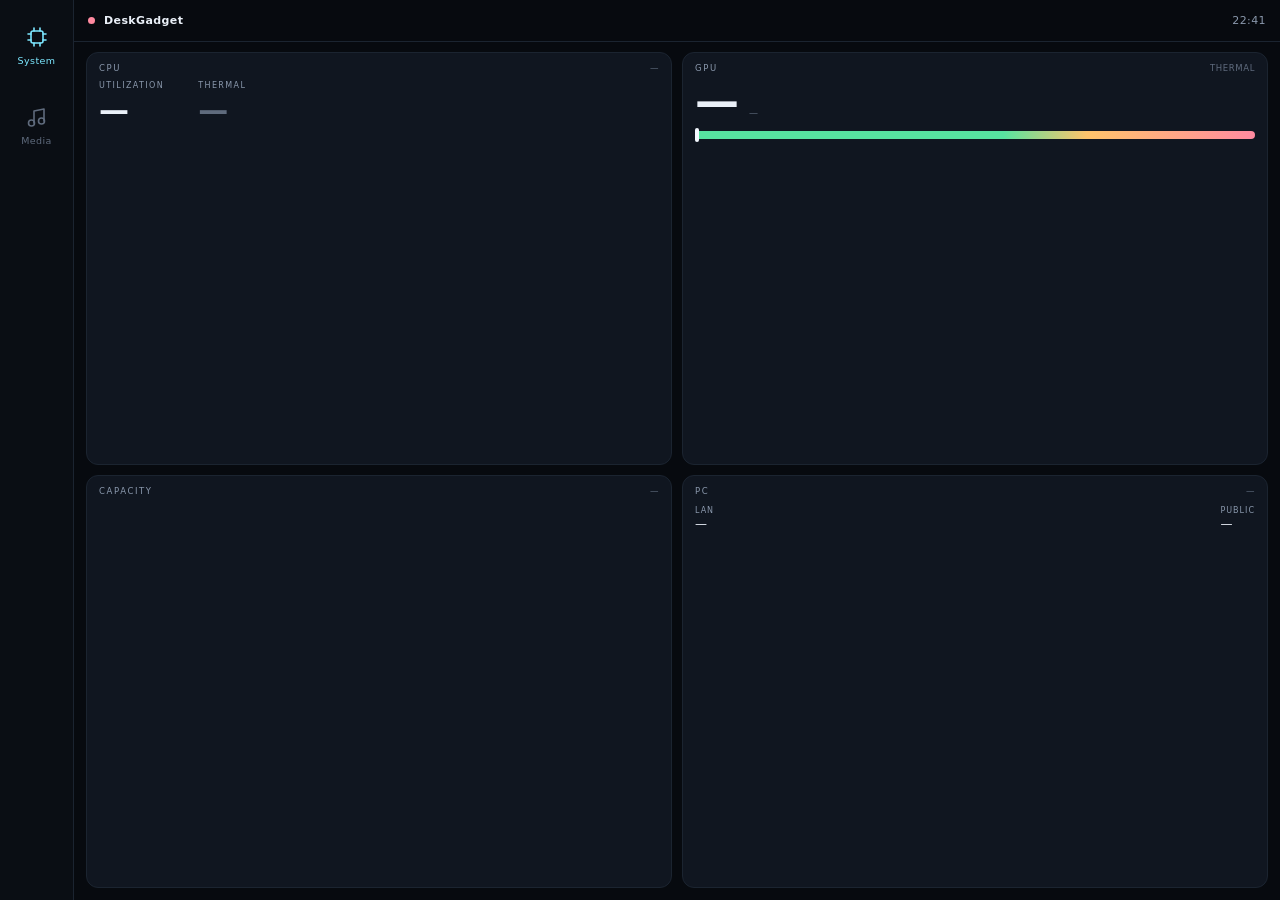
==== index.html @ c9dcb830 "DeskGadget for Car Thing: System and Media One static page that speaks DeskGadget's /ws protocol and" ====
<!doctype html>
<html lang="en">
<head>
<meta charset="utf-8">
<meta name="viewport" content="width=device-width,initial-scale=1,user-scalable=no">
<meta name="theme-color" content="#070A0F">
<title>DeskGadget · Car Thing</title>
<link rel="stylesheet" href="style.css">
</head>
<body>

<nav id="rail" aria-label="Modules">
  <button class="rail-btn is-on" data-view="system" type="button">
    <svg viewBox="0 0 24 24" aria-hidden="true"><rect x="6" y="6" width="12" height="12" rx="2"/><path d="M9 3v3M15 3v3M9 18v3M15 18v3M3 9h3M3 15h3M18 9h3M18 15h3"/></svg>
    <span>System</span>
  </button>
  <button class="rail-btn" data-view="media" type="button">
    <svg viewBox="0 0 24 24" aria-hidden="true"><path d="M9 18V6l10-2v12"/><circle cx="6.5" cy="18" r="3"/><circle cx="16.5" cy="16" r="3"/></svg>
    <span>Media</span>
  </button>
</nav>

<header id="top">
  <span id="conn" class="dot" title="server"></span>
  <span id="server">DeskGadget</span>
  <span id="clock">--:--</span>
</header>

<main>
  <section id="view-system" class="view is-on">
    <div class="system-grid">
      <article class="card cpu">
        <div class="head"><span>CPU</span><span id="cpu-threads" class="sub">—</span></div>
        <div class="cpu-row">
          <div class="stat"><span class="k">UTILIZATION</span><b id="cpu-util">—</b></div>
          <div class="stat"><span class="k">THERMAL</span><b id="cpu-temp">—</b></div>
        </div>
        <canvas id="cpu-graph" width="640" height="128"></canvas>
      </article>

      <article class="card gpu">
        <div class="head"><span>GPU</span><span class="sub">THERMAL</span></div>
        <div class="gpu-row">
          <b id="gpu-temp">—</b>
          <span id="gpu-name" class="sub">—</span>
        </div>
        <div class="band"><i id="gpu-marker"></i></div>
        <div class="net" id="net"></div>
      </article>

      <article class="card capacity">
        <div class="head"><span>CAPACITY</span><span id="power" class="sub">—</span></div>
        <div id="cap-list"></div>
      </article>

      <article class="card actions">
        <div class="head"><span>PC</span><span id="uptime" class="sub">—</span></div>
        <div class="pc-info">
          <span>LAN <b id="lan">—</b></span>
          <span>PUBLIC <b id="pub">—</b></span>
        </div>
        <div class="action-row" id="actions"></div>
      </article>
    </div>
  </section>

  <section id="view-media" class="view">
    <div class="media-grid">
      <article class="card now">
        <div class="head"><span>NOW PLAYING</span><span id="m-source" class="sub">—</span></div>
        <div class="now-body">
          <div class="now-text">
            <b id="m-title">Nothing playing</b>
            <span id="m-artist" class="sub">Start something on the PC</span>
          </div>
          <div class="now-foot">
          <div class="seek" id="m-seek">
            <div class="seek-track"><i id="m-fill"></i></div>
            <div class="seek-times"><span id="m-pos">0:00</span><span id="m-dur">0:00</span></div>
          </div>
          <div class="transport">
            <button type="button" class="tbtn" data-action="toggle_mute" aria-label="Mute">
              <svg viewBox="0 0 24 24" aria-hidden="true"><path d="M4 9v6h4l5 4V5L8 9H4z"/><path d="M17 9a4 4 0 0 1 0 6"/></svg>
            </button>
            <button type="button" class="tbtn" data-action="prev" aria-label="Previous">
              <svg viewBox="0 0 24 24" aria-hidden="true"><path d="M18 6v12L9 12z"/><rect x="5" y="6" width="2" height="12" rx="1"/></svg>
            </button>
            <button type="button" class="tbtn primary" data-action="play_pause" aria-label="Play or pause">
              <svg id="m-play-icon" viewBox="0 0 24 24" aria-hidden="true"><path d="M8 5l11 7-11 7z"/></svg>
            </button>
            <button type="button" class="tbtn" data-action="next" aria-label="Next">
              <svg viewBox="0 0 24 24" aria-hidden="true"><path d="M6 6v12l9-6z"/><rect x="17" y="6" width="2" height="12" rx="1"/></svg>
            </button>
          </div>
          </div>
        </div>
      </article>

      <article class="card volume">
        <div class="head"><span>PC VOLUME</span><span class="sub">DESKTOP</span></div>
        <div class="vol-big" id="vol-val">—</div>
        <input id="vol" type="range" min="0" max="100" step="1" value="0" aria-label="PC volume">
      </article>

      <article class="card endpoints">
        <div class="head"><span>OUTPUTS</span><span class="sub">tap to mute</span></div>
        <div class="chips" id="outputs"></div>
      </article>
    </div>
  </section>
</main>

<div id="toast" hidden></div>
<script src="app.js"></script>
</body>
</html>
---- style.css ----
/* DeskGadget for Car Thing - flat, 800x480 first.
   Deliberately no blur, gradients, shadows or animations: the device has
   488 MB of RAM and earlyoom kills Chromium when it runs out. */

:root {
  --bg: #070a0f;
  --panel: #101620;
  --panel-2: #0c1219;
  --line: #1b2430;
  --ink: #eaf0f8;
  --muted: #8a98ac;
  --faint: #5f6b7d;
  --accent: #7ce7ff;
  --media: #ff7ab6;
  --ok: #57e3a0;
  --warn: #ffc46b;
  --hot: #ff8aa0;
}

* { box-sizing: border-box; }

html, body {
  margin: 0;
  height: 100%;
  overflow: hidden;
  background: var(--bg);
  color: var(--ink);
  font-family: "Inter", "Segoe UI", system-ui, -apple-system, sans-serif;
  -webkit-font-smoothing: antialiased;
  user-select: none;
  -webkit-tap-highlight-color: transparent;
}

body {
  display: grid;
  grid-template-columns: 74px 1fr;
  grid-template-rows: 42px 1fr;
  grid-template-areas: "rail top" "rail main";
}

/* ------------------------------- rail ------------------------------- */

#rail {
  grid-area: rail;
  background: #0a0e14;
  border-right: 1px solid var(--line);
  display: flex;
  flex-direction: column;
  padding: 8px 0;
}

.rail-btn {
  flex: 0 0 auto;
  width: 100%;
  height: 74px;
  margin-bottom: 6px;
  border: 0;
  background: transparent;
  color: var(--faint);
  font: inherit;
  font-size: 9.5px;
  letter-spacing: .4px;
  display: flex;
  flex-direction: column;
  align-items: center;
  justify-content: center;
  cursor: pointer;
}

.rail-btn svg {
  width: 24px;
  height: 24px;
  margin-bottom: 6px;
  fill: none;
  stroke: currentColor;
  stroke-width: 1.6;
  stroke-linecap: round;
  stroke-linejoin: round;
}

.rail-btn.is-on { color: var(--accent); }
#rail[data-view="media"] .rail-btn.is-on { color: var(--media); }

#view-media ~ * .rail-btn { color: inherit; }

/* ------------------------------- top bar ---------------------------- */

#top {
  grid-area: top;
  display: flex;
  align-items: center;
  padding: 0 14px;
  border-bottom: 1px solid var(--line);
  font-size: 11px;
  letter-spacing: .4px;
  color: var(--muted);
}

#top .dot {
  width: 7px;
  height: 7px;
  border-radius: 50%;
  margin-right: 9px;
  background: var(--hot);
}

#top .dot.is-on { background: var(--ok); }

#server { color: var(--ink); font-weight: 600; margin-right: 8px; }

#clock { margin-left: auto; font-variant-numeric: tabular-nums; }

/* ------------------------------- views ------------------------------ */

main { grid-area: main; padding: 10px 12px 12px; min-height: 0; }

.view { display: none; height: 100%; }
.view.is-on { display: block; }

.card {
  background: var(--panel);
  border: 1px solid var(--line);
  border-radius: 12px;
  padding: 10px 12px;
  min-height: 0;
  overflow: hidden;
}

.head {
  display: flex;
  align-items: center;
  justify-content: space-between;
  font-size: 8.5px;
  letter-spacing: 1.6px;
  color: var(--muted);
  text-transform: uppercase;
}

.head .sub { color: var(--faint); letter-spacing: .6px; text-transform: none; }

.pc-info {
  display: flex;
  justify-content: space-between;
  margin-top: 10px;
  font-size: 8px;
  letter-spacing: 1px;
  color: var(--muted);
}

.pc-info b { display: block; font-size: 12px; font-weight: 500; letter-spacing: 0; color: var(--ink); margin-top: 2px; }

/* ------------------------------ system ------------------------------ */

.system-grid {
  height: 100%;
  display: grid;
  grid-template-columns: 1fr 1fr;
  grid-template-rows: 1fr 1fr;
  grid-template-areas: "cpu gpu" "capacity actions";
  gap: 10px;
}

.cpu { grid-area: cpu; display: flex; flex-direction: column; }
#cpu-graph { margin-top: auto; }
.gpu { grid-area: gpu; display: flex; flex-direction: column; }
.gpu .net { margin-top: auto; }
.capacity { grid-area: capacity; display: flex; flex-direction: column; }
.capacity #cap-list { flex: 1 1 auto; display: flex; flex-direction: column; justify-content: space-evenly; }
.actions { grid-area: actions; display: flex; flex-direction: column; }
.actions .action-row { margin-top: auto; }

.cpu-row { display: flex; margin-top: 8px; }
.cpu-row .stat { margin-right: 34px; }
.stat .k, .cap-k {
  display: block;
  font-size: 8px;
  letter-spacing: 1.4px;
  color: var(--muted);
  margin-bottom: 2px;
}
.stat b { font-size: 30px; font-weight: 600; letter-spacing: -.5px; }
#cpu-temp { color: var(--faint); }

#cpu-graph { width: 100%; height: 58px; display: block; }

.gpu-row { display: flex; align-items: baseline; margin-top: 6px; }
#gpu-temp { font-size: 44px; font-weight: 600; line-height: 1; }
#gpu-name {
  margin-left: 10px;
  font-size: 9px;
  letter-spacing: .5px;
  color: var(--faint);
  text-transform: uppercase;
  white-space: nowrap;
  overflow: hidden;
  text-overflow: ellipsis;
}

.band {
  position: relative;
  height: 8px;
  margin: 8px 0 6px;
  border-radius: 4px;
  background: linear-gradient(90deg, #57e3a0 0%, #57e3a0 55%, #ffc46b 70%, #ff8aa0 100%);
}

.band i {
  position: absolute;
  top: -3px;
  width: 4px;
  height: 14px;
  border-radius: 2px;
  background: #f4f8ff;
  left: 0;
}

.net { display: flex; justify-content: space-between; }
.net div { display: flex; flex-direction: column; }
.net span { font-size: 8px; letter-spacing: 1.2px; color: var(--muted); }
.net b { font-size: 13px; font-weight: 500; margin-top: 2px; }

#cap-list { margin-top: 4px; }
.cap-row { margin-bottom: 9px; }
.cap-row:last-child { margin-bottom: 0; }

.cap-top { display: flex; align-items: baseline; justify-content: space-between; }
.cap-top .cap-k { margin: 0; }
.cap-top b { font-size: 17px; font-weight: 600; }

.cap-track {
  position: relative;
  height: 8px;
  margin-top: 5px;
  border-radius: 4px;
  background: #1a2130;
  overflow: hidden;
}

.cap-fill {
  height: 100%;
  background: var(--accent);
  border-radius: 4px;
}

.cap-track::after {
  content: "";
  position: absolute;
  top: 0;
  right: 0;
  bottom: 0;
  left: 0;
  background-image: repeating-linear-gradient(90deg, #0b0f15 0, #0b0f15 1px, transparent 1px, transparent 25%);
  opacity: .55;
}

.cap-note { font-size: 8.5px; color: var(--faint); margin-top: 4px; }

.action-row { display: flex; margin-top: 10px; }
.action-row button {
  flex: 1 1 0;
  height: 52px;
  margin-right: 6px;
  border: 1px solid var(--line);
  border-radius: 9px;
  background: #0d131b;
  color: var(--ink);
  font: inherit;
  font-size: 9px;
  letter-spacing: .3px;
  display: flex;
  flex-direction: column;
  align-items: center;
  justify-content: center;
  cursor: pointer;
}
.action-row button:last-child { margin-right: 0; }
.action-row button:active { background: #182233; }
.action-row svg {
  width: 18px;
  height: 18px;
  margin-bottom: 4px;
  fill: none;
  stroke: var(--accent);
  stroke-width: 1.6;
  stroke-linecap: round;
  stroke-linejoin: round;
}

/* ------------------------------ media ------------------------------- */

.media-grid {
  height: 100%;
  display: grid;
  grid-template-columns: 1fr 300px;
  grid-template-rows: 1.15fr .85fr;
  grid-template-areas: "now volume" "now endpoints";
  gap: 10px;
}

.now { grid-area: now; display: flex; flex-direction: column; }
.volume {
  grid-area: volume;
  display: flex;
  flex-direction: column;
  justify-content: center;
}

.vol-big {
  font-size: 54px;
  font-weight: 600;
  letter-spacing: -1px;
  color: var(--media);
  margin: 6px 0 2px;
}
.endpoints { grid-area: endpoints; display: flex; flex-direction: column; }

.now-body {
  flex: 1 1 auto;
  display: flex;
  flex-direction: column;
  padding-top: 10px;
}

.now-foot { margin-top: auto; }

.now-text b {
  display: block;
  font-size: 26px;
  line-height: 1.15;
  font-weight: 600;
  letter-spacing: -.4px;
  max-height: 62px;
  overflow: hidden;
}

.now-text .sub { display: block; margin-top: 4px; font-size: 12px; color: var(--muted); }

.seek { margin-top: 10px; }

.seek-track {
  position: relative;
  height: 6px;
  border-radius: 3px;
  background: #1a2130;
  cursor: pointer;
}

.seek-track i {
  position: absolute;
  left: 0;
  top: 0;
  height: 100%;
  width: 0;
  border-radius: 3px;
  background: var(--media);
}

.seek-times {
  display: flex;
  justify-content: space-between;
  margin-top: 4px;
  font-size: 9px;
  color: var(--faint);
  font-variant-numeric: tabular-nums;
}

.transport { display: flex; align-items: center; justify-content: center; margin-top: 8px; }

.tbtn {
  width: 54px;
  height: 54px;
  margin: 0 7px;
  border: 1px solid var(--line);
  border-radius: 50%;
  background: #0d131b;
  color: var(--ink);
  cursor: pointer;
  display: flex;
  align-items: center;
  justify-content: center;
}

.tbtn svg { width: 22px; height: 22px; fill: currentColor; stroke: none; }

.tbtn.primary {
  width: 66px;
  height: 66px;
  background: var(--media);
  border-color: var(--media);
  color: #140a12;
}

.tbtn:active { opacity: .75; }

#vol {
  width: 100%;
  margin: 10px 0 4px;
  -webkit-appearance: none;
  appearance: none;
  height: 10px;
  border-radius: 5px;
  background: #1a2130;
  outline: none;
}

#vol::-webkit-slider-thumb {
  -webkit-appearance: none;
  width: 26px;
  height: 26px;
  border-radius: 50%;
  background: var(--media);
  border: 3px solid #0c1219;
}

#vol-hint { font-size: 9px; color: var(--faint); }

.chips {
  display: flex;
  flex-wrap: wrap;
  margin-top: 8px;
  flex: 1 1 auto;
  min-height: 0;
  overflow-y: auto;
  -webkit-overflow-scrolling: touch;
  scrollbar-width: none;
}

.chips::-webkit-scrollbar { display: none; }

.chip {
  border: 1px solid var(--line);
  border-radius: 16px;
  background: #0d131b;
  color: var(--muted);
  font: inherit;
  font-size: 9px;
  padding: 6px 10px;
  margin: 0 6px 5px 0;
  cursor: pointer;
  max-width: 100%;
  overflow: hidden;
  white-space: nowrap;
  text-overflow: ellipsis;
}

.chip.is-on { border-color: var(--hot); color: var(--hot); }

/* ------------------------------ chrome ------------------------------ */

#toast {
  position: fixed;
  left: 50%;
  bottom: 16px;
  transform: translateX(-50%);
  background: #16202d;
  border: 1px solid var(--line);
  border-radius: 8px;
  padding: 8px 14px;
  font-size: 11px;
  color: var(--ink);
}

.empty { color: var(--faint); font-size: 10px; margin-top: 8px; }
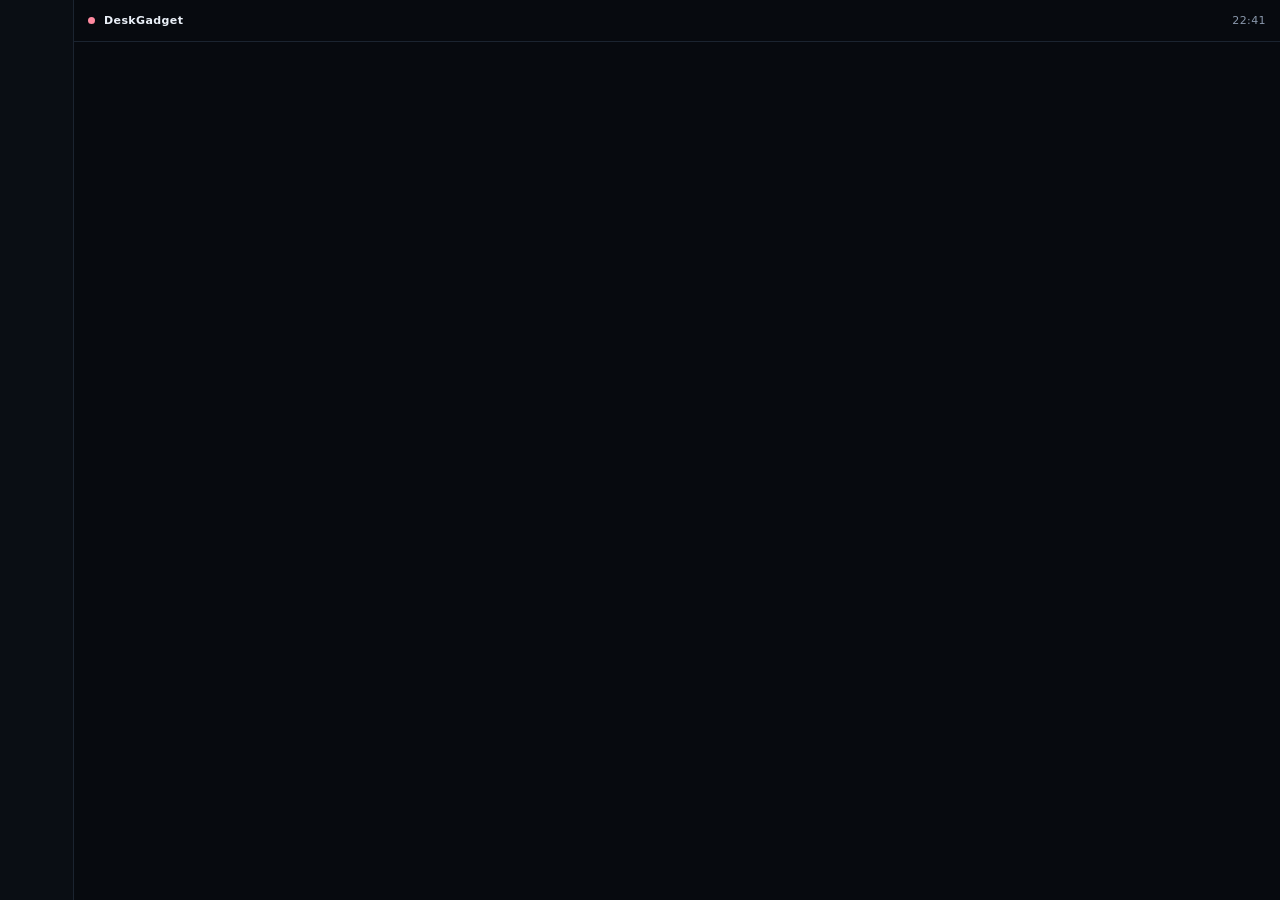
==== commit 351cf9e9: "Up to four modules, hardware buttons, volume steps The rail now takes four modules: System and Media" ====
--- a/index.html
+++ b/index.html
@@ -9,16 +9,7 @@
 </head>
 <body>
 
-<nav id="rail" aria-label="Modules">
-  <button class="rail-btn is-on" data-view="system" type="button">
-    <svg viewBox="0 0 24 24" aria-hidden="true"><rect x="6" y="6" width="12" height="12" rx="2"/><path d="M9 3v3M15 3v3M9 18v3M15 18v3M3 9h3M3 15h3M18 9h3M18 15h3"/></svg>
-    <span>System</span>
-  </button>
-  <button class="rail-btn" data-view="media" type="button">
-    <svg viewBox="0 0 24 24" aria-hidden="true"><path d="M9 18V6l10-2v12"/><circle cx="6.5" cy="18" r="3"/><circle cx="16.5" cy="16" r="3"/></svg>
-    <span>Media</span>
-  </button>
-</nav>
+<nav id="rail" aria-label="Modules"></nav>
 
 <header id="top">
   <span id="conn" class="dot" title="server"></span>
@@ -27,7 +18,7 @@
 </header>
 
 <main>
-  <section id="view-system" class="view is-on">
+  <section id="view-system" class="view">
     <div class="system-grid">
       <article class="card cpu">
         <div class="head"><span>CPU</span><span id="cpu-threads" class="sub">—</span></div>
@@ -74,24 +65,24 @@
             <span id="m-artist" class="sub">Start something on the PC</span>
           </div>
           <div class="now-foot">
-          <div class="seek" id="m-seek">
-            <div class="seek-track"><i id="m-fill"></i></div>
-            <div class="seek-times"><span id="m-pos">0:00</span><span id="m-dur">0:00</span></div>
-          </div>
-          <div class="transport">
-            <button type="button" class="tbtn" data-action="toggle_mute" aria-label="Mute">
-              <svg viewBox="0 0 24 24" aria-hidden="true"><path d="M4 9v6h4l5 4V5L8 9H4z"/><path d="M17 9a4 4 0 0 1 0 6"/></svg>
-            </button>
-            <button type="button" class="tbtn" data-action="prev" aria-label="Previous">
-              <svg viewBox="0 0 24 24" aria-hidden="true"><path d="M18 6v12L9 12z"/><rect x="5" y="6" width="2" height="12" rx="1"/></svg>
-            </button>
-            <button type="button" class="tbtn primary" data-action="play_pause" aria-label="Play or pause">
-              <svg id="m-play-icon" viewBox="0 0 24 24" aria-hidden="true"><path d="M8 5l11 7-11 7z"/></svg>
-            </button>
-            <button type="button" class="tbtn" data-action="next" aria-label="Next">
-              <svg viewBox="0 0 24 24" aria-hidden="true"><path d="M6 6v12l9-6z"/><rect x="17" y="6" width="2" height="12" rx="1"/></svg>
-            </button>
-          </div>
+            <div class="seek" id="m-seek">
+              <div class="seek-track"><i id="m-fill"></i></div>
+              <div class="seek-times"><span id="m-pos">0:00</span><span id="m-dur">0:00</span></div>
+            </div>
+            <div class="transport">
+              <button type="button" class="tbtn" data-action="toggle_mute" aria-label="Mute">
+                <svg viewBox="0 0 24 24" aria-hidden="true"><path d="M4 9v6h4l5 4V5L8 9H4z"/><path d="M17 9a4 4 0 0 1 0 6"/></svg>
+              </button>
+              <button type="button" class="tbtn" data-action="prev" aria-label="Previous">
+                <svg viewBox="0 0 24 24" aria-hidden="true"><path d="M18 6v12L9 12z"/><rect x="5" y="6" width="2" height="12" rx="1"/></svg>
+              </button>
+              <button type="button" class="tbtn primary" data-action="play_pause" aria-label="Play or pause">
+                <svg id="m-play-icon" viewBox="0 0 24 24" aria-hidden="true"><path d="M8 5l11 7-11 7z"/></svg>
+              </button>
+              <button type="button" class="tbtn" data-action="next" aria-label="Next">
+                <svg viewBox="0 0 24 24" aria-hidden="true"><path d="M6 6v12l9-6z"/><rect x="17" y="6" width="2" height="12" rx="1"/></svg>
+              </button>
+            </div>
           </div>
         </div>
       </article>
@@ -99,7 +90,11 @@
       <article class="card volume">
         <div class="head"><span>PC VOLUME</span><span class="sub">DESKTOP</span></div>
         <div class="vol-big" id="vol-val">—</div>
-        <input id="vol" type="range" min="0" max="100" step="1" value="0" aria-label="PC volume">
+        <div class="vol-controls">
+          <button type="button" class="vol-step" id="vol-down" aria-label="Volume down">−</button>
+          <input id="vol" type="range" min="0" max="100" step="1" value="0" aria-label="PC volume">
+          <button type="button" class="vol-step" id="vol-up" aria-label="Volume up">+</button>
+        </div>
       </article>
 
       <article class="card endpoints">
@@ -108,6 +103,10 @@
       </article>
     </div>
   </section>
+
+  <section id="view-other" class="view">
+    <div class="other" id="other-body"></div>
+  </section>
 </main>
 
 <div id="toast" hidden></div>
--- a/style.css
+++ b/style.css
@@ -461,3 +461,150 @@
 }
 
 .empty { color: var(--faint); font-size: 10px; margin-top: 8px; }
+
+/* --------------------------- generic modules ------------------------ */
+
+.other { height: 100%; }
+
+.other .card {
+  height: 100%;
+  display: flex;
+  flex-direction: column;
+  padding: 10px 14px 6px;
+}
+
+.other-scroll {
+  flex: 1 1 auto;
+  min-height: 0;
+  overflow-y: auto;
+  -webkit-overflow-scrolling: touch;
+  scrollbar-width: none;
+}
+
+.other-scroll::-webkit-scrollbar { display: none; }
+
+.other-head {
+  display: flex;
+  align-items: baseline;
+  justify-content: space-between;
+  margin-bottom: 8px;
+}
+
+.other-head span { font-size: 8.5px; letter-spacing: 1.6px; color: var(--muted); }
+
+.sect { margin-bottom: 12px; }
+.sect:last-child { margin-bottom: 2px; }
+
+.sect h3 {
+  margin: 0 0 6px;
+  font-size: 8px;
+  letter-spacing: 1.5px;
+  color: var(--muted);
+  text-transform: uppercase;
+}
+
+.hero-line { display: flex; align-items: baseline; }
+.hero-line b { font-size: 40px; font-weight: 600; line-height: 1; }
+.hero-line i { font-style: normal; font-size: 18px; color: var(--muted); margin-left: 4px; }
+.hero-sub { font-size: 10px; color: var(--faint); margin-top: 4px; }
+
+.grid2 { display: grid; grid-template-columns: 1fr 1fr; column-gap: 18px; }
+.grid3 { display: grid; grid-template-columns: 1fr 1fr 1fr; column-gap: 14px; }
+
+.kv {
+  display: flex;
+  align-items: baseline;
+  justify-content: space-between;
+  padding: 6px 0;
+  border-bottom: 1px solid #151c26;
+}
+.kv span { font-size: 8.5px; letter-spacing: 1.1px; color: var(--muted); text-transform: uppercase; }
+.kv b { font-size: 13px; font-weight: 500; }
+
+.gauge { display: flex; align-items: baseline; }
+.gauge b { font-size: 24px; font-weight: 600; }
+.gauge span { font-size: 8px; letter-spacing: 1.1px; color: var(--muted); margin-left: 5px; }
+
+.meter { margin-bottom: 8px; }
+.meter-top { display: flex; justify-content: space-between; font-size: 9px; color: var(--muted); }
+.meter-top b { color: var(--ink); font-size: 13px; font-weight: 500; }
+.meter-track { height: 7px; border-radius: 4px; background: #1a2130; margin-top: 4px; }
+.meter-track i { display: block; height: 100%; border-radius: 4px; background: var(--accent); }
+
+.rows { display: flex; flex-direction: column; }
+.row {
+  display: flex;
+  align-items: baseline;
+  justify-content: space-between;
+  padding: 7px 0;
+  border-bottom: 1px solid #151c26;
+}
+.row-text { display: flex; flex-direction: column; min-width: 0; }
+.row-text b { font-size: 12px; font-weight: 500; white-space: nowrap; overflow: hidden; text-overflow: ellipsis; max-width: 560px; }
+.row-text span { font-size: 9px; color: var(--faint); margin-top: 2px; }
+.row > b { font-size: 13px; font-weight: 500; margin-left: 10px; }
+
+.btns { display: grid; grid-template-columns: repeat(3, 1fr); gap: 7px; }
+.btns button {
+  height: 42px;
+  border: 1px solid var(--line);
+  border-radius: 9px;
+  background: #0d131b;
+  color: var(--ink);
+  font: inherit;
+  font-size: 10px;
+  cursor: pointer;
+  padding: 0 6px;
+  white-space: nowrap;
+  overflow: hidden;
+  text-overflow: ellipsis;
+}
+.btns button:active { background: #182233; }
+
+.chip.is-off { opacity: .55; }
+
+.hours { display: flex; justify-content: space-between; }
+.hours div { display: flex; flex-direction: column; align-items: center; font-size: 9px; color: var(--muted); }
+.hours b { color: var(--ink); font-size: 12px; font-weight: 500; margin-top: 3px; }
+
+.other-empty { color: var(--faint); font-size: 10px; margin-top: 10px; }
+
+/* volume steps */
+.vol-controls { display: flex; align-items: center; }
+
+.vol-step {
+  width: 44px;
+  height: 44px;
+  flex: 0 0 44px;
+  border: 1px solid var(--line);
+  border-radius: 12px;
+  background: #0d131b;
+  color: var(--media);
+  font: inherit;
+  font-size: 22px;
+  line-height: 1;
+  cursor: pointer;
+}
+
+.vol-step:active { background: #182233; }
+
+#vol { flex: 1 1 auto; }
+
+.other-slider {
+  width: 100%;
+  height: 10px;
+  margin: 6px 0 0;
+  -webkit-appearance: none;
+  appearance: none;
+  border-radius: 5px;
+  background: #1a2130;
+}
+
+.other-slider::-webkit-slider-thumb {
+  -webkit-appearance: none;
+  width: 24px;
+  height: 24px;
+  border-radius: 50%;
+  background: var(--accent);
+  border: 3px solid #0c1219;
+}
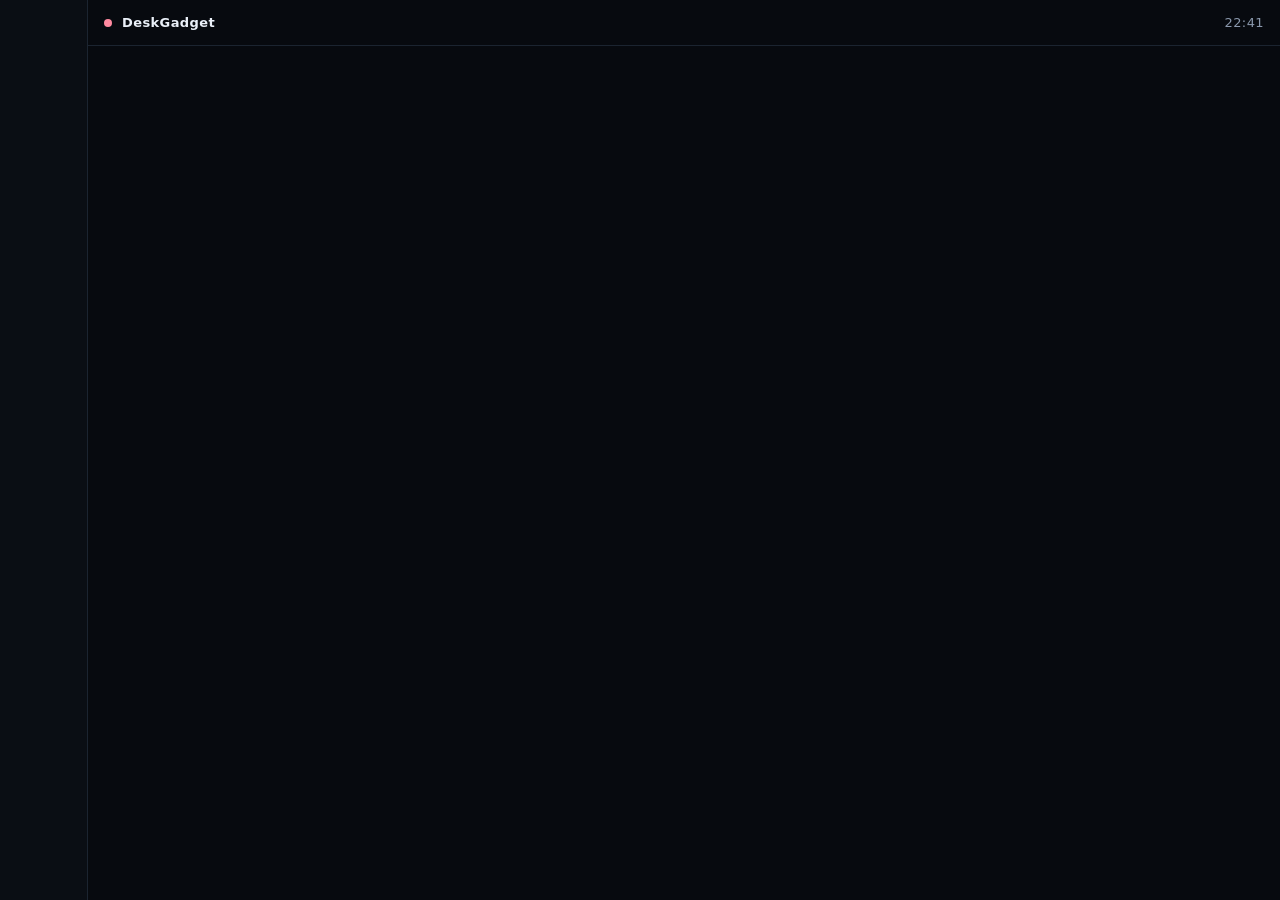
==== commit 4d7e70ef: "Scale the car UI for 800x480 and add a boot screen Everything was desktop-sized: 9px labels and 13px" ====
--- a/index.html
+++ b/index.html
@@ -60,9 +60,12 @@
       <article class="card now">
         <div class="head"><span>NOW PLAYING</span><span id="m-source" class="sub">—</span></div>
         <div class="now-body">
-          <div class="now-text">
-            <b id="m-title">Nothing playing</b>
-            <span id="m-artist" class="sub">Start something on the PC</span>
+          <div class="now-head">
+            <img id="m-art" alt="" />
+            <div class="now-text">
+              <b id="m-title">Nothing playing</b>
+              <span id="m-artist" class="sub">Start something on the PC</span>
+            </div>
           </div>
           <div class="now-foot">
             <div class="seek" id="m-seek">
@@ -92,7 +95,9 @@
         <div class="vol-big" id="vol-val">—</div>
         <div class="vol-controls">
           <button type="button" class="vol-step" id="vol-down" aria-label="Volume down">−</button>
-          <input id="vol" type="range" min="0" max="100" step="1" value="0" aria-label="PC volume">
+          <div class="vol-slider" id="vol-slider">
+            <div class="vol-track" id="vol-track"><i id="vol-fill"></i><b id="vol-knob"></b></div>
+          </div>
           <button type="button" class="vol-step" id="vol-up" aria-label="Volume up">+</button>
         </div>
       </article>
@@ -104,12 +109,45 @@
     </div>
   </section>
 
+  <section id="view-news" class="view">
+    <article class="card news-card">
+      <div class="head"><span>NEWS</span><span id="news-topic" class="sub"></span></div>
+      <div class="news-list" id="news-list"></div>
+    </article>
+  </section>
+
+  <section id="view-weather" class="view">
+    <div class="wx-grid">
+      <article class="card wx-now">
+        <div class="head"><span>NOW</span><span id="wx-place" class="sub"></span></div>
+        <div class="wx-temp"><b id="wx-value">—</b><i id="wx-unit"></i></div>
+        <div class="wx-sub" id="wx-sub"></div>
+        <div class="wx-stats" id="wx-stats"></div>
+      </article>
+      <article class="card wx-week">
+        <div class="head"><span>THIS WEEK</span><span class="sub">high / low</span></div>
+        <div class="wx-days" id="wx-days"></div>
+      </article>
+      <article class="card wx-hours-card">
+        <div class="head"><span>NEXT HOURS</span></div>
+        <div class="wx-hours" id="wx-hours"></div>
+      </article>
+    </div>
+  </section>
+
   <section id="view-other" class="view">
     <div class="other" id="other-body"></div>
   </section>
 </main>
 
 <div id="toast" hidden></div>
+<div id="vol-pop" hidden>
+  <div class="vol-pop-row">
+    <span id="vol-pop-arrow">↑</span>
+    <b id="vol-pop-val">0%</b>
+  </div>
+  <i><s id="vol-pop-bar"></s></i>
+</div>
 <script src="app.js"></script>
 </body>
 </html>
--- a/style.css
+++ b/style.css
@@ -608,3 +608,314 @@
   background: var(--accent);
   border: 3px solid #0c1219;
 }
+
+/* custom volume slider: the native range ignores touch in this kiosk */
+.vol-slider {
+  flex: 1 1 auto;
+  height: 44px;
+  margin: 0 10px;
+  display: flex;
+  align-items: center;
+  touch-action: none;
+  cursor: pointer;
+}
+
+.vol-track {
+  position: relative;
+  width: 100%;
+  height: 12px;
+  border-radius: 6px;
+  background: #1a2130;
+}
+
+.vol-track i {
+  position: absolute;
+  left: 0;
+  top: 0;
+  height: 100%;
+  width: 0;
+  border-radius: 6px;
+  background: var(--media);
+}
+
+.vol-track b {
+  position: absolute;
+  top: 50%;
+  left: 0;
+  width: 28px;
+  height: 28px;
+  margin-left: -14px;
+  margin-top: -14px;
+  border-radius: 50%;
+  background: var(--media);
+  border: 3px solid #0c1219;
+  box-sizing: border-box;
+}
+
+/* the car module has no outputs block: give the player the full height */
+#view-media.no-outputs .media-grid {
+  grid-template-rows: 1fr;
+  grid-template-areas: "now volume";
+}
+
+#view-media.no-outputs .endpoints { display: none; }
+
+/* volume change popup */
+#vol-pop {
+  position: fixed;
+  top: 5px;
+  left: 50%;
+  transform: translateX(-50%);
+  display: flex;
+  align-items: center;
+  padding: 9px 16px 9px 14px;
+  border: 1px solid var(--line);
+  border-radius: 14px;
+  background: #121822;
+  z-index: 20;
+}
+
+#vol-pop[hidden] { display: none; }
+
+#vol-pop span {
+  font-size: 20px;
+  line-height: 1;
+  color: var(--media);
+  margin-right: 9px;
+}
+
+#vol-pop b {
+  font-size: 22px;
+  font-weight: 600;
+  letter-spacing: -.3px;
+  min-width: 58px;
+  text-align: right;
+}
+
+#vol-pop i {
+  display: block;
+  width: 82px;
+  height: 6px;
+  margin-left: 12px;
+  border-radius: 3px;
+  background: #1a2130;
+  overflow: hidden;
+}
+
+#vol-pop s {
+  display: block;
+  height: 100%;
+  width: 0;
+  border-radius: 3px;
+  background: var(--media);
+}
+
+/* the car module is player-only */
+#view-media.solo .media-grid {
+  grid-template-columns: 1fr;
+  grid-template-rows: 1fr;
+  grid-template-areas: "now";
+}
+
+#view-media.solo .volume,
+#view-media.solo .endpoints { display: none; }
+
+/* artwork */
+.now-head { display: flex; align-items: flex-start; }
+
+#m-art {
+  display: none;
+  width: 148px;
+  height: 148px;
+  flex: 0 0 148px;
+  margin-right: 16px;
+  border-radius: 10px;
+  object-fit: cover;
+  background: #151b25;
+}
+
+#m-art.is-on { display: block; }
+
+#view-media.solo #m-art { width: 176px; height: 176px; flex-basis: 176px; }
+
+/* ===================== Car Thing scale (800x480) ===================== */
+/* Desktop-sized type was unreadable at arm's length in a car. Everything
+   below is the shipping scale: 11px is the floor, numbers carry the screen. */
+
+body { grid-template-columns: 88px 1fr; grid-template-rows: 46px 1fr; }
+
+#rail { padding: 10px 0; }
+.rail-btn { height: 92px; margin-bottom: 4px; font-size: 11.5px; letter-spacing: .3px; }
+.rail-btn svg { width: 28px; height: 28px; margin-bottom: 7px; }
+
+#top { padding: 0 16px; font-size: 13px; }
+#top .dot { width: 8px; height: 8px; margin-right: 10px; }
+
+main { padding: 12px 14px 14px; }
+
+.card { padding: 14px 16px; border-radius: 14px; }
+.head { font-size: 10px; letter-spacing: 1.8px; }
+.head .sub { font-size: 10.5px; }
+
+/* ---- system ---- */
+.stat .k, .cap-k { font-size: 10px; letter-spacing: 1.5px; margin-bottom: 3px; }
+.stat b { font-size: 34px; }
+#cpu-graph { height: 74px; }
+.gpu-row { margin-top: 8px; }
+#gpu-temp { font-size: 52px; }
+#gpu-name { font-size: 10.5px; }
+.band { height: 10px; margin: 10px 0 7px; }
+.band i { top: -4px; height: 18px; width: 5px; }
+.net span { font-size: 9.5px; }
+.net b { font-size: 16px; }
+
+.cap-top b { font-size: 22px; }
+.cap-track { height: 10px; margin-top: 6px; }
+.cap-note { font-size: 11.5px; margin-top: 5px; }
+.cap-row { margin-bottom: 12px; }
+
+.action-row { margin-top: 12px; }
+.action-row button { height: 60px; font-size: 11px; border-radius: 11px; }
+.action-row svg { width: 22px; height: 22px; margin-bottom: 5px; }
+.pc-info { margin-top: 12px; font-size: 9.5px; }
+.pc-info b { font-size: 14px; margin-top: 3px; }
+
+/* ---- media ---- */
+.now-text b { font-size: 33px; line-height: 1.12; max-height: 76px; }
+.now-text .sub { font-size: 15px; margin-top: 6px; }
+.now-head { padding-top: 2px; }
+#m-art { width: 190px; height: 190px; flex-basis: 190px; margin-right: 20px; border-radius: 12px; }
+#view-media.solo #m-art { width: 210px; height: 210px; flex-basis: 210px; }
+
+.seek { margin-top: 12px; }
+.seek-track { height: 8px; }
+.seek-times { font-size: 12px; margin-top: 6px; }
+
+.tbtn { width: 62px; height: 62px; margin: 0 9px; }
+.tbtn svg { width: 26px; height: 26px; }
+.tbtn.primary { width: 78px; height: 78px; }
+.tbtn.primary svg { width: 32px; height: 32px; }
+
+/* ---- news ---- */
+.news-list { flex: 1 1 auto; min-height: 0; overflow-y: auto; scrollbar-width: none; }
+.news-list::-webkit-scrollbar { display: none; }
+
+.news-item {
+  display: flex;
+  flex-direction: column;
+  padding: 11px 2px 12px;
+  border-bottom: 1px solid #151c26;
+  cursor: pointer;
+}
+.news-item:last-child { border-bottom: 0; }
+.news-item b {
+  font-size: 16.5px;
+  line-height: 1.28;
+  font-weight: 500;
+  max-height: 44px;
+  overflow: hidden;
+}
+.news-item span { font-size: 11.5px; color: var(--faint); margin-top: 4px; }
+
+/* ---- weather ---- */
+.wx-grid {
+  height: 100%;
+  display: grid;
+  grid-template-columns: 1.02fr .98fr;
+  grid-template-rows: 1fr 132px;
+  grid-template-areas: "now week" "hours hours";
+  gap: 12px;
+}
+
+.wx-now { grid-area: now; display: flex; flex-direction: column; }
+.wx-week { grid-area: week; display: flex; flex-direction: column; }
+.wx-hours-card { grid-area: hours; display: flex; flex-direction: column; }
+
+.wx-temp { display: flex; align-items: flex-start; margin-top: 6px; }
+.wx-temp b { font-size: 66px; font-weight: 600; line-height: .95; letter-spacing: -2px; }
+.wx-temp i { font-style: normal; font-size: 22px; color: var(--muted); margin: 6px 0 0 3px; }
+.wx-sub { font-size: 15px; color: var(--muted); margin-top: 6px; }
+
+.wx-stats { display: flex; margin-top: auto; padding-top: 12px; }
+.wx-stats div { display: flex; flex-direction: column; margin-right: 26px; }
+.wx-stats span { font-size: 9.5px; letter-spacing: 1.4px; color: var(--muted); }
+.wx-stats b { font-size: 16px; font-weight: 500; margin-top: 3px; }
+
+.wx-days { flex: 1 1 auto; display: flex; flex-direction: column; justify-content: space-between; }
+
+.wx-day { display: flex; align-items: center; justify-content: space-between; padding: 5px 0; }
+.wx-day div { display: flex; flex-direction: column; }
+.wx-day b { font-size: 15.5px; font-weight: 500; }
+.wx-day span { font-size: 11.5px; color: var(--faint); margin-top: 1px; }
+.wx-day i { font-style: normal; font-size: 15.5px; color: var(--muted); }
+
+.wx-hours { flex: 1 1 auto; display: flex; align-items: center; justify-content: space-between; }
+.wx-hours div { display: flex; flex-direction: column; align-items: center; }
+.wx-hours span { font-size: 12px; color: var(--muted); }
+.wx-hours b { font-size: 18px; font-weight: 500; margin-top: 4px; }
+
+/* ---- generic modules ---- */
+.hero-line b { font-size: 46px; }
+.hero-line i { font-size: 20px; }
+.hero-sub { font-size: 12.5px; }
+.sect h3 { font-size: 10px; }
+.kv span { font-size: 10px; }
+.kv b { font-size: 15px; }
+.gauge b { font-size: 27px; }
+.gauge span { font-size: 9.5px; }
+.meter-top { font-size: 11px; }
+.meter-top b { font-size: 15px; }
+.row { padding: 9px 0; }
+.row-text b { font-size: 15px; max-width: 520px; }
+.row-text span { font-size: 11px; }
+.row > b { font-size: 15px; }
+.btns button { height: 50px; font-size: 12px; }
+.chip { font-size: 11.5px; padding: 8px 12px; }
+.hours span { font-size: 10.5px; }
+.hours b { font-size: 14px; }
+
+/* four headlines fill the card without a half-cut row */
+.news-list { display: flex; flex-direction: column; justify-content: space-between; }
+.news-item { padding: 8px 2px; }
+.news-item b { font-size: 17px; max-height: 46px; }
+
+#view-news { height: 100%; }
+.news-card { height: 100%; display: flex; flex-direction: column; }
+
+/* volume OSD: big enough to read at a glance from the driver's seat */
+#vol-pop {
+  flex-direction: column;
+  align-items: stretch;
+  width: 320px;
+  top: 58px;
+  padding: 14px 20px 18px;
+  border-radius: 18px;
+  background: #111722;
+  box-shadow: 0 12px 30px -12px rgba(0, 0, 0, 0.8);
+}
+
+.vol-pop-row { display: flex; align-items: baseline; }
+
+#vol-pop span {
+  font-size: 30px;
+  line-height: 1;
+  margin-right: 14px;
+  color: var(--media);
+}
+
+#vol-pop b {
+  font-size: 46px;
+  font-weight: 600;
+  letter-spacing: -1px;
+  min-width: 0;
+  text-align: left;
+}
+
+#vol-pop i {
+  width: 100%;
+  height: 10px;
+  margin: 12px 0 0;
+  border-radius: 5px;
+}
+
+#vol-pop s { border-radius: 5px; }
